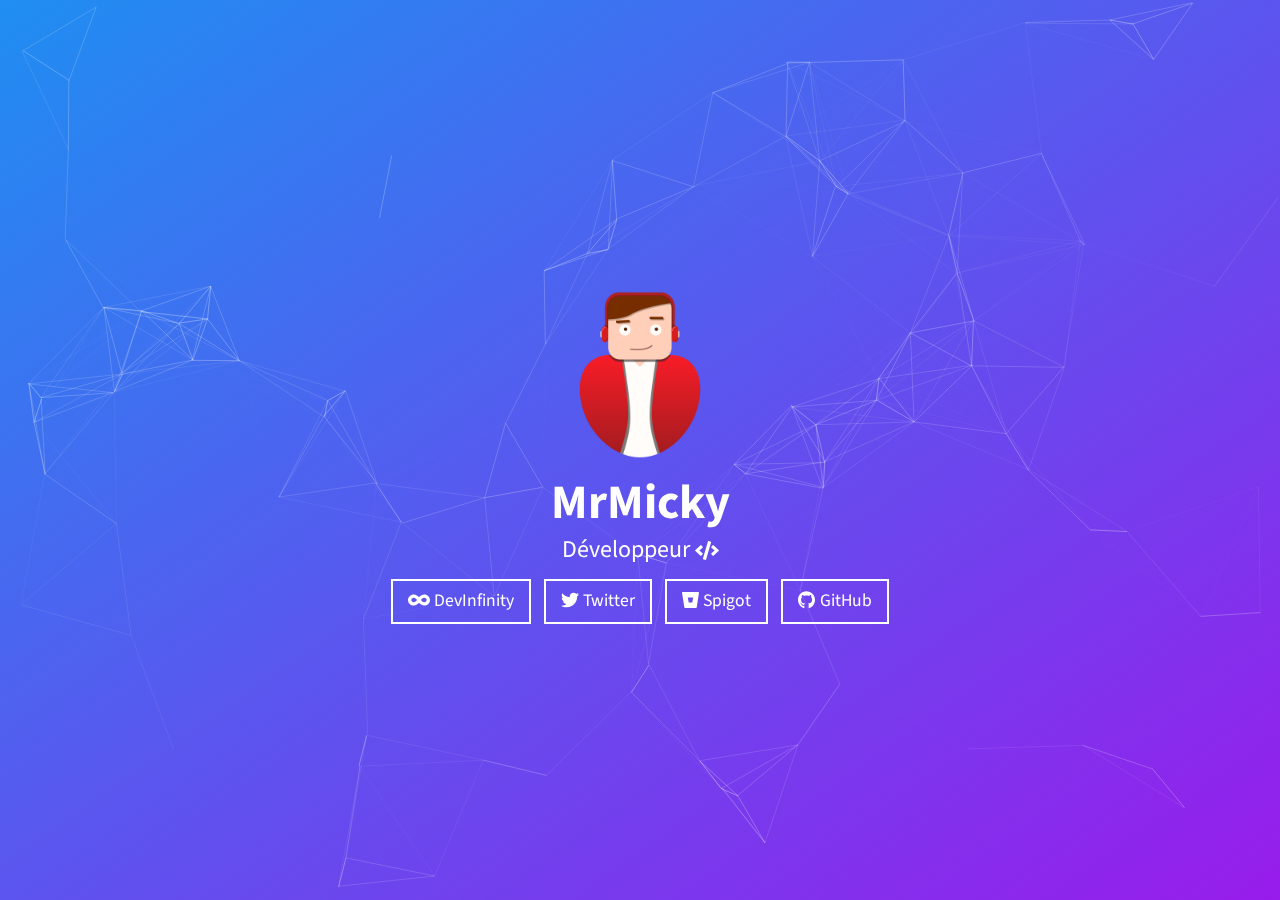
==== index.html @ e9cb3d3c "Update logo url" ====
<!DOCTYPE html>
<html lang="fr" prefix="og: http://ogp.me/ns#">
<head>
    <meta charset="UTF-8">
    <meta http-equiv="X-UA-Compatible" content="IE=edge">
    <meta name="viewport" content="width=device-width, initial-scale=1, shrink-to-fit=no">

    <title>MrMicky</title>

    <meta name="lang-locale" content="fr">
    <meta name="keywords" content="MrMicky, MrMicky_, MrMicky-FR, Développeur, Dev, Minecraft, Spigot, Bukkit, BungeeCord, Java, Discord, HypeSquad">
    <meta name="description" content="Développeur Java et web">
    <meta name="author" content="MrMicky">
    <meta name="theme-color" content="#ff0000">

    <meta property="og:title" content="MrMicky - Développeur">
    <meta property="og:site_name" content="MrMicky">
    <meta property="og:description" content="Développeur Java et web">
    <meta property="og:type" content="website">
    <meta property="og:url" content="https://mrmicky.fr/">
    <meta property="og:image" content="https://mrmicky.fr/assets/img/logo.png">
    <meta property="og:locale" content="fr_FR">

    <link rel="shortcut icon" type="image/png" href="favicon.ico">

    <link rel="stylesheet" href="https://fonts.googleapis.com/css?family=Source+Sans+Pro:400,700">
    <link rel="stylesheet" href="assets/css/animate.slim.min.css?rev-9">
    <link rel="stylesheet" href="assets/css/style.css?rev-9">

    <!-- Global site tag (gtag.js) - Google Analytics -->
    <script async src="https://www.googletagmanager.com/gtag/js?id=UA-114924407-1"></script>
    <script>
        window.dataLayer = window.dataLayer || [];

        function gtag() {
            dataLayer.push(arguments);
        }

        gtag('js', new Date());
        gtag('config', 'UA-114924407-1');
    </script>
</head>

<body>
<main id="home" class="content">
    <div class="container">
        <img src="assets/img/logo.png" alt="MrMicky" class="logo animated" data-wow-delay1="1.5s">
        <!--<video class="logo wow bounceInDown" data-wow-delay="2.0s" autoplay loop muted playsinline>
            <source src="images/logo.mov">
        </video>-->
        <h1 class="animated">MrMicky</h1>
        <h2 class="animated">Développeur <span class="svg-icon icon-dev small"></span></h2>

        <a href="https://dev-infinity.com/" target="_blank" rel="noopener" class="btn btn-devinfinity svg-icon animated">
            DevInfinity
        </a>
        <a href="https://twitter.com/MrMickyFR" target="_blank" rel="noopener" class="btn btn-twitter svg-icon animated">
            Twitter
        </a>
        <a href="https://www.spigotmc.org/resources/authors/mrmicky.278418/" target="_blank" rel="noopener" class="btn btn-spigot svg-icon animated">
            Spigot
        </a>
        <a href="https://github.com/MrMicky-FR" target="_blank" rel="noopener" class="btn btn-github svg-icon animated">
            GitHub
        </a>
    </div>
</main>

<div id="particles-js"></div>

<script src="assets/js/particles.min.js"></script>
<script src="assets/js/particles-js.js"></script>

</body>
</html>
---- assets/css/style.css ----
/*
 * MrMicky.fr - 2019
 */
html, body {
    height: 100%;
    width: 100%;
}

html {
    line-height: 1.15;
    -webkit-text-size-adjust: 100%;
    -webkit-tap-highlight-color: rgba(0, 0, 0, 0);
}

body {
    color: #fff;
    background: linear-gradient(to bottom right, #1f8ef2, #981ceb);
    font-family: 'Source Sans Pro', sans-serif;
    margin: 0;
    font-weight: 400;
}

main {
    display: block;
}

a {
    text-decoration: none;
    background-color: transparent;
}

img {
    vertical-align: middle;
    border-style: none;
}

h1, h2, h3, h4, h5, h6 {
    margin-top: 0;
    margin-bottom: 0.5rem;
}

small, .small {
    font-size: 80%;
    font-weight: 400;
}

.content {
    height: 100%;
    display: flex;
    align-items: center;
    justify-content: center;
}

.container {
    text-align: center;
    z-index: 100;
}

.container h1 {
    font-size: 3.0rem;
    font-weight: 700;
    margin-top: 5px;
    margin-bottom: 5px;
    -webkit-animation: fadeInLeft 1s 0.2s ease backwards;
    animation: fadeInLeft 1s 0.2s ease backwards;
}

.container h2 {
    font-size: 1.5rem;
    font-weight: 400;
    margin-bottom: 10px;
    -webkit-animation: fadeInLeft 1s 0.3s ease backwards;
    animation: fadeInLeft 1s 0.3s ease backwards;
}

.container .logo {
    height: 200px;
    width: 200px;
    transition: all 0.3s ease;
    -webkit-animation: bounceInDown 1s 1.25s ease backwards;
    animation: bounceInDown 1s 1.25s ease backwards;
}

.container .logo:hover {
    -webkit-transform: scale(1.1);
    transform: scale(1.1);
}

.container .btn {
    display: inline-block;
    background: transparent;
    font-size: 1.1rem;
    color: #fff;
    border: 2px solid #fff;
    padding: 10px 15px;
    margin: 5px;
    transition: all 0.25s ease-in-out;
    -webkit-animation: fadeInUp 1s 1s ease backwards;
    animation: fadeInUp 1s 1s ease backwards;
}

.container .btn:hover {
    background: #0000c8;
    border-color: transparent;
}

@media (max-width: 650px) {
    .container .btn {
        display: block;
    }
}

.svg {
    display: inline-block;
    vertical-align: -0.2em;
    height: 1em;
    width: 1em;
}

.svg-icon:before {
    display: inline-block;
    vertical-align: -0.125em;
    height: 1em;
    width: 1em;
    content: '';
    background-repeat: no-repeat;
    background-position: 0 0;
    color: #fff;
}

.svg-icon:before svg {
    fill: #f00;
}

.container .icon-dev:before {
    background-image: url('../svg/code.svg');
    width: 1.25em;
}

.container .btn-devinfinity:before {
    background-image: url('../svg/infinity.svg');
    width: 1.25em;
}

.container .btn-devinfinity {
    animation-delay: 0.8s;
}

.container .btn-devinfinity:hover {
    background: #007bff;
}

.container .btn-twitter:before {
    background-image: url('../svg/twitter.svg');
}

.container .btn-twitter {
    animation-delay: 0.9s;
}

.container .btn-twitter:hover {
    background: #1da1f2;
}

.container .btn-spigot:before {
    background-image: url('../svg/bitbucket.svg');
}

.container .btn-spigot {
    animation-delay: 1.0s;
}

.container .btn-spigot:hover {
    background: #ed8106;
}

.container .btn-github:before {
    background-image: url('../svg/github.svg');
}

.container .btn-github {
    animation-delay: 1.1s;
}

.container .btn-github:hover {
    background: #696969;
}

.container .btn-discord:hover {
    background: #7289DA;
}

#particles-js {
    height: 100%;
    width: 100%;
    position: fixed;
    top: 0;
    left: 0;
}
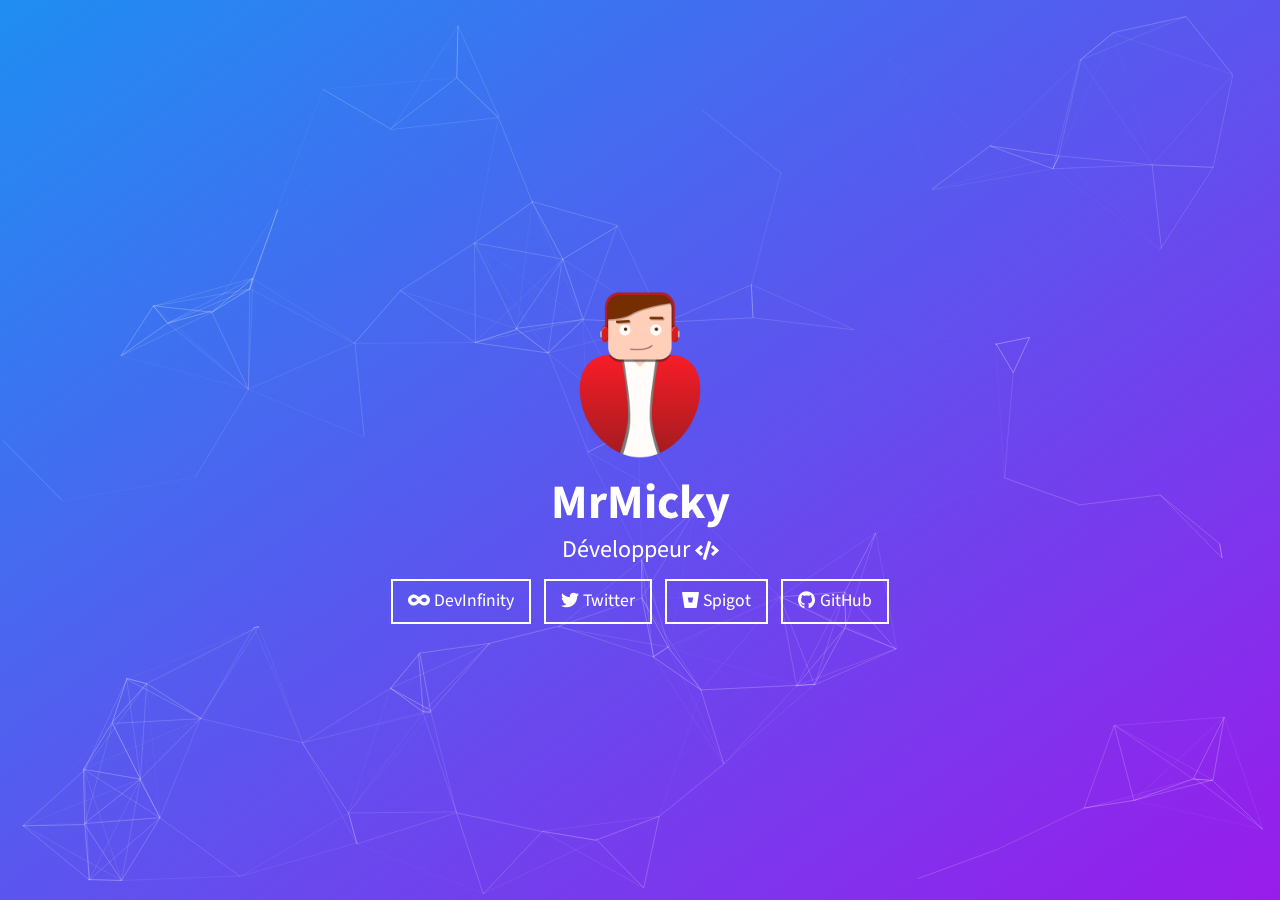
==== commit d256c711: "Remove WOW.js attributes" ====
--- a/index.html
+++ b/index.html
@@ -44,9 +44,9 @@
 <body>
 <main id="home" class="content">
     <div class="container">
-        <img src="assets/img/logo.png" alt="MrMicky" class="logo animated" data-wow-delay1="1.5s">
-        <!--<video class="logo wow bounceInDown" data-wow-delay="2.0s" autoplay loop muted playsinline>
-            <source src="images/logo.mov">
+        <img src="assets/img/logo.png" alt="MrMicky" class="logo animated">
+        <!--<video class="logo" autoplay loop muted playsinline>
+            <source src="assets/img/logo.mov">
         </video>-->
         <h1 class="animated">MrMicky</h1>
         <h2 class="animated">Développeur <span class="svg-icon icon-dev small"></span></h2>
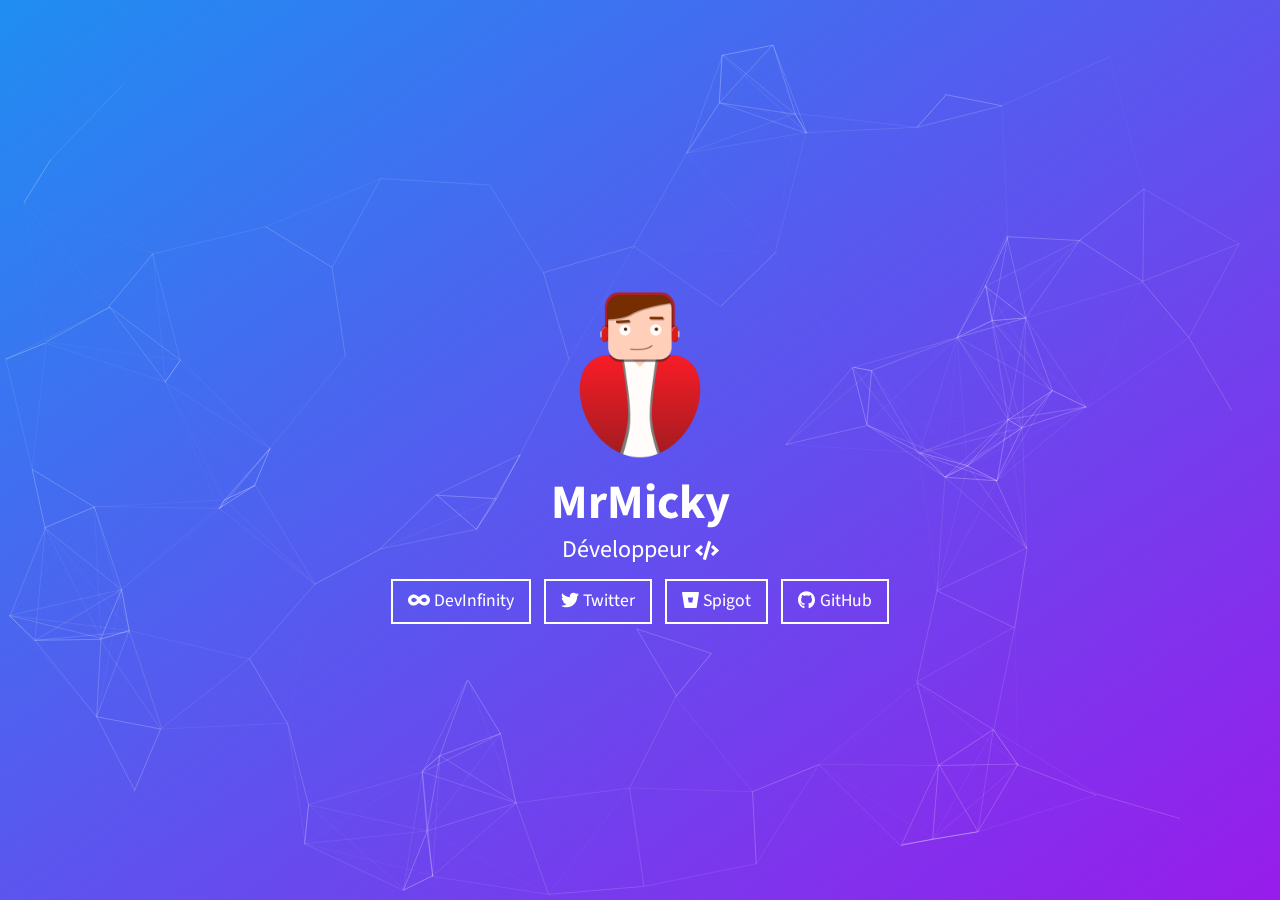
==== commit eb13506f: "Remove favicon type" ====
--- a/index.html
+++ b/index.html
@@ -21,7 +21,7 @@
     <meta property="og:image" content="https://mrmicky.fr/assets/img/logo.png">
     <meta property="og:locale" content="fr_FR">
 
-    <link rel="shortcut icon" type="image/png" href="favicon.ico">
+    <link rel="shortcut icon" href="favicon.ico">
 
     <link rel="stylesheet" href="https://fonts.googleapis.com/css?family=Source+Sans+Pro:400,700">
     <link rel="stylesheet" href="assets/css/animate.slim.min.css?rev-9">
--- a/assets/css/style.css
+++ b/assets/css/style.css
@@ -1,7 +1,8 @@
 /*
  * MrMicky.fr - 2019
  */
-html, body {
+html,
+body {
     height: 100%;
     width: 100%;
 }
@@ -34,12 +35,18 @@
     border-style: none;
 }
 
-h1, h2, h3, h4, h5, h6 {
+h1,
+h2,
+h3,
+h4,
+h5,
+h6 {
     margin-top: 0;
     margin-bottom: 0.5rem;
 }
 
-small, .small {
+small,
+.small {
     font-size: 80%;
     font-weight: 400;
 }
@@ -56,7 +63,7 @@
     z-index: 100;
 }
 
-.container h1 {
+h1 {
     font-size: 3.0rem;
     font-weight: 700;
     margin-top: 5px;
@@ -65,7 +72,7 @@
     animation: fadeInLeft 1s 0.2s ease backwards;
 }
 
-.container h2 {
+h2 {
     font-size: 1.5rem;
     font-weight: 400;
     margin-bottom: 10px;
@@ -73,7 +80,7 @@
     animation: fadeInLeft 1s 0.3s ease backwards;
 }
 
-.container .logo {
+.logo {
     height: 200px;
     width: 200px;
     transition: all 0.3s ease;
@@ -81,12 +88,12 @@
     animation: bounceInDown 1s 1.25s ease backwards;
 }
 
-.container .logo:hover {
+.logo:hover {
     -webkit-transform: scale(1.1);
     transform: scale(1.1);
 }
 
-.container .btn {
+.btn {
     display: inline-block;
     background: transparent;
     font-size: 1.1rem;
@@ -99,13 +106,13 @@
     animation: fadeInUp 1s 1s ease backwards;
 }
 
-.container .btn:hover {
+.btn:hover {
     background: #0000c8;
     border-color: transparent;
 }
 
 @media (max-width: 650px) {
-    .container .btn {
+    .btn {
         display: block;
     }
 }
@@ -132,61 +139,61 @@
     fill: #f00;
 }
 
-.container .icon-dev:before {
+.icon-dev:before {
     background-image: url('../svg/code.svg');
     width: 1.25em;
 }
 
-.container .btn-devinfinity:before {
+.btn-devinfinity:before {
     background-image: url('../svg/infinity.svg');
     width: 1.25em;
 }
 
-.container .btn-devinfinity {
+.btn-devinfinity {
     animation-delay: 0.8s;
 }
 
-.container .btn-devinfinity:hover {
+.btn-devinfinity:hover {
     background: #007bff;
 }
 
-.container .btn-twitter:before {
+.btn-twitter:before {
     background-image: url('../svg/twitter.svg');
 }
 
-.container .btn-twitter {
+.btn-twitter {
     animation-delay: 0.9s;
 }
 
-.container .btn-twitter:hover {
+.btn-twitter:hover {
     background: #1da1f2;
 }
 
-.container .btn-spigot:before {
+.btn-spigot:before {
     background-image: url('../svg/bitbucket.svg');
 }
 
-.container .btn-spigot {
+.btn-spigot {
     animation-delay: 1.0s;
 }
 
-.container .btn-spigot:hover {
+.btn-spigot:hover {
     background: #ed8106;
 }
 
-.container .btn-github:before {
+.btn-github:before {
     background-image: url('../svg/github.svg');
 }
 
-.container .btn-github {
+.btn-github {
     animation-delay: 1.1s;
 }
 
-.container .btn-github:hover {
+.btn-github:hover {
     background: #696969;
 }
 
-.container .btn-discord:hover {
+.btn-discord:hover {
     background: #7289DA;
 }
 
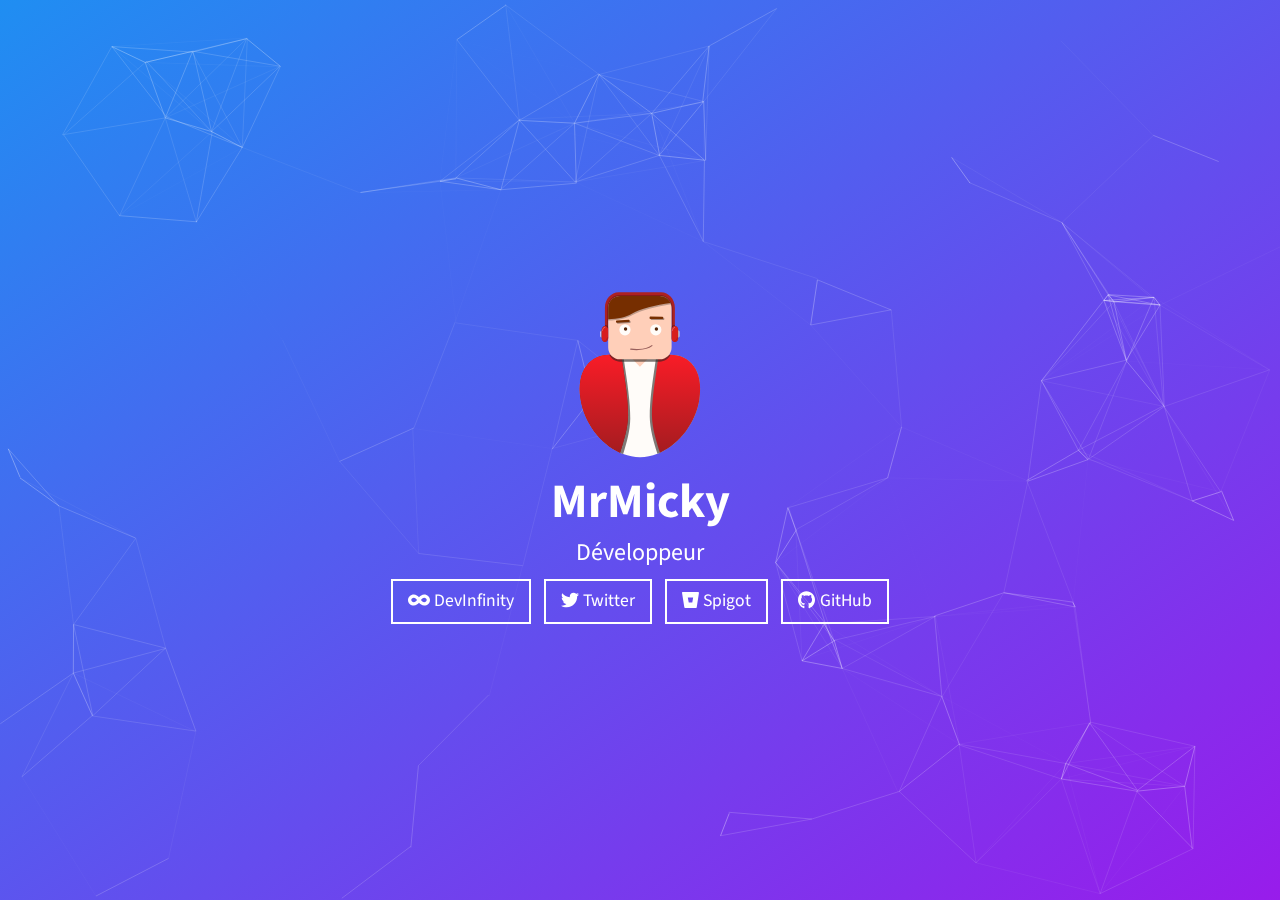
==== commit 70992228: "Improve loading" ====
--- a/index.html
+++ b/index.html
@@ -7,6 +7,7 @@
 
     <title>MrMicky</title>
 
+    <!-- Meta -->
     <meta name="lang-locale" content="fr">
     <meta name="keywords" content="MrMicky, MrMicky_, MrMicky-FR, Développeur, Dev, Minecraft, Spigot, Bukkit, BungeeCord, Java, Discord, HypeSquad">
     <meta name="description" content="Développeur Java et web">
@@ -21,11 +22,20 @@
     <meta property="og:image" content="https://mrmicky.fr/assets/img/logo.png">
     <meta property="og:locale" content="fr_FR">
 
-    <link rel="shortcut icon" href="favicon.ico">
+    <!-- Icon -->
+    <link rel="icon" href="favicon.ico">
 
-    <link rel="stylesheet" href="https://fonts.googleapis.com/css?family=Source+Sans+Pro:400,700">
-    <link rel="stylesheet" href="assets/css/animate.slim.min.css?rev-9">
-    <link rel="stylesheet" href="assets/css/style.css?rev-9">
+    <!-- Scripts -->
+    <script src="assets/js/particles.min.js" defer></script>
+    <script src="assets/js/particles-js.js" defer></script>
+
+    <!-- Fonts -->
+    <link rel="dns-prefetch" href="//fonts.gstatic.com">
+    <link rel="stylesheet" href="https://fonts.googleapis.com/css?family=Source+Sans+Pro:400,700&display=swap">
+
+    <!-- Styles -->
+    <link rel="stylesheet" href="assets/css/animate.slim.min.css?rev=12">
+    <link rel="stylesheet" href="assets/css/style.css?rev=12">
 
     <!-- Global site tag (gtag.js) - Google Analytics -->
     <script async src="https://www.googletagmanager.com/gtag/js?id=UA-114924407-1"></script>
@@ -44,12 +54,12 @@
 <body>
 <main id="home" class="content">
     <div class="container">
-        <img src="assets/img/logo.png" alt="MrMicky" class="logo animated">
+        <img src="assets/svg/logo.svg" alt="MrMicky" class="logo animated">
         <!--<video class="logo" autoplay loop muted playsinline>
             <source src="assets/img/logo.mov">
         </video>-->
         <h1 class="animated">MrMicky</h1>
-        <h2 class="animated">Développeur <span class="svg-icon icon-dev small"></span></h2>
+        <h2 class="animated">Développeur</h2>
 
         <a href="https://dev-infinity.com/" target="_blank" rel="noopener" class="btn btn-devinfinity svg-icon animated">
             DevInfinity
@@ -68,8 +78,5 @@
 
 <div id="particles-js"></div>
 
-<script src="assets/js/particles.min.js"></script>
-<script src="assets/js/particles-js.js"></script>
-
 </body>
 </html>
--- a/assets/css/style.css
+++ b/assets/css/style.css
@@ -1,5 +1,5 @@
 /*
- * MrMicky.fr - 2019
+ * MrMicky.fr 2019
  */
 html,
 body {
@@ -10,14 +10,13 @@
 html {
     line-height: 1.15;
     -webkit-text-size-adjust: 100%;
-    -webkit-tap-highlight-color: rgba(0, 0, 0, 0);
 }
 
 body {
+    margin: 0;
     color: #fff;
     background: linear-gradient(to bottom right, #1f8ef2, #981ceb);
     font-family: 'Source Sans Pro', sans-serif;
-    margin: 0;
     font-weight: 400;
 }
 
@@ -31,7 +30,8 @@
 }
 
 img {
-    vertical-align: middle;
+    max-width: 100%;
+    height: auto;
     border-style: none;
 }
 
@@ -64,10 +64,8 @@
 }
 
 h1 {
-    font-size: 3.0rem;
+    font-size: 3rem;
     font-weight: 700;
-    margin-top: 5px;
-    margin-bottom: 5px;
     -webkit-animation: fadeInLeft 1s 0.2s ease backwards;
     animation: fadeInLeft 1s 0.2s ease backwards;
 }
@@ -75,13 +73,11 @@
 h2 {
     font-size: 1.5rem;
     font-weight: 400;
-    margin-bottom: 10px;
     -webkit-animation: fadeInLeft 1s 0.3s ease backwards;
     animation: fadeInLeft 1s 0.3s ease backwards;
 }
 
 .logo {
-    height: 200px;
     width: 200px;
     transition: all 0.3s ease;
     -webkit-animation: bounceInDown 1s 1.25s ease backwards;
@@ -133,15 +129,6 @@
     background-repeat: no-repeat;
     background-position: 0 0;
     color: #fff;
-}
-
-.svg-icon:before svg {
-    fill: #f00;
-}
-
-.icon-dev:before {
-    background-image: url('../svg/code.svg');
-    width: 1.25em;
 }
 
 .btn-devinfinity:before {
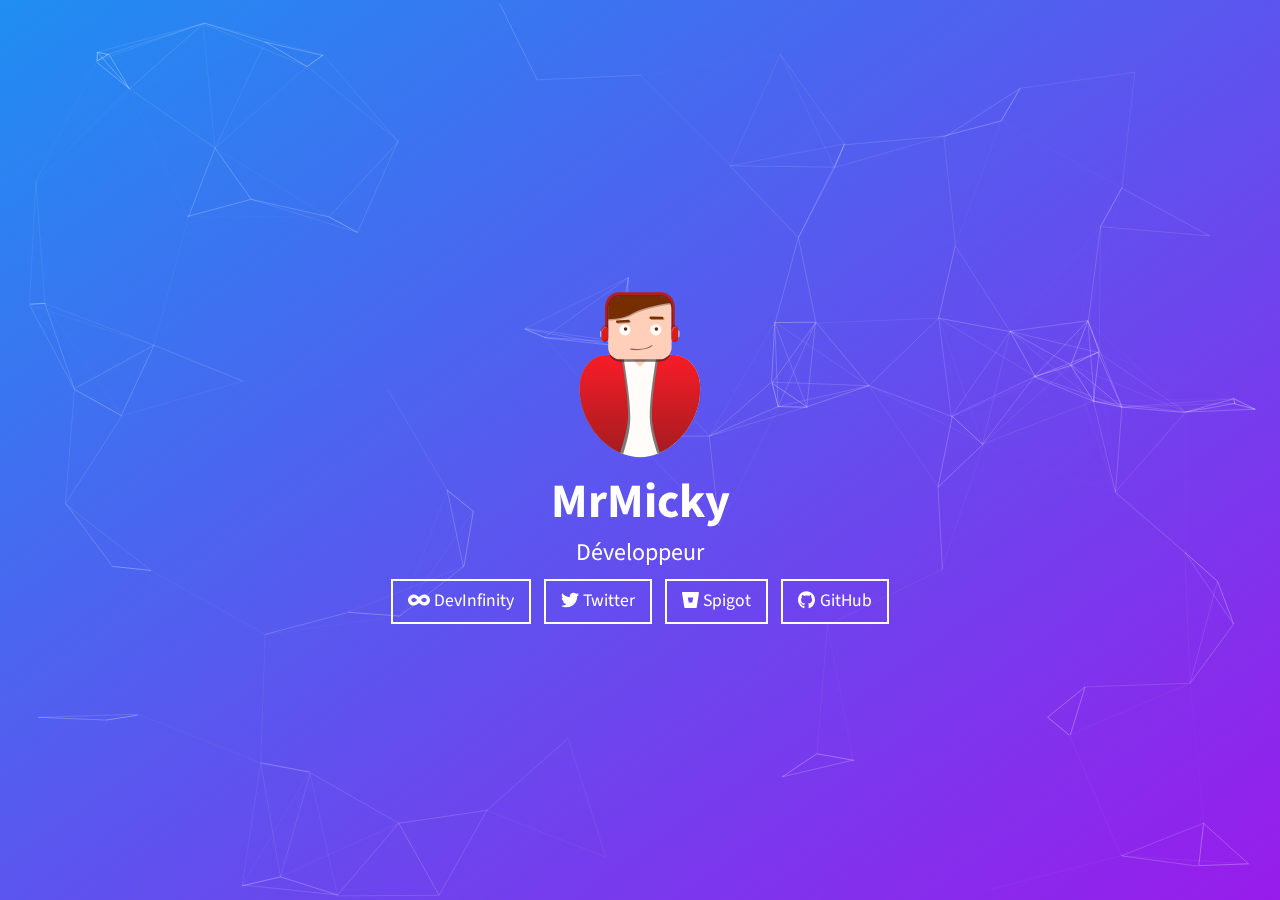
==== commit f619b408: "Remove Google Analytics" ====
--- a/index.html
+++ b/index.html
@@ -36,19 +36,6 @@
     <!-- Styles -->
     <link rel="stylesheet" href="assets/css/animate.slim.min.css?rev=12">
     <link rel="stylesheet" href="assets/css/style.css?rev=12">
-
-    <!-- Global site tag (gtag.js) - Google Analytics -->
-    <script async src="https://www.googletagmanager.com/gtag/js?id=UA-114924407-1"></script>
-    <script>
-        window.dataLayer = window.dataLayer || [];
-
-        function gtag() {
-            dataLayer.push(arguments);
-        }
-
-        gtag('js', new Date());
-        gtag('config', 'UA-114924407-1');
-    </script>
 </head>
 
 <body>
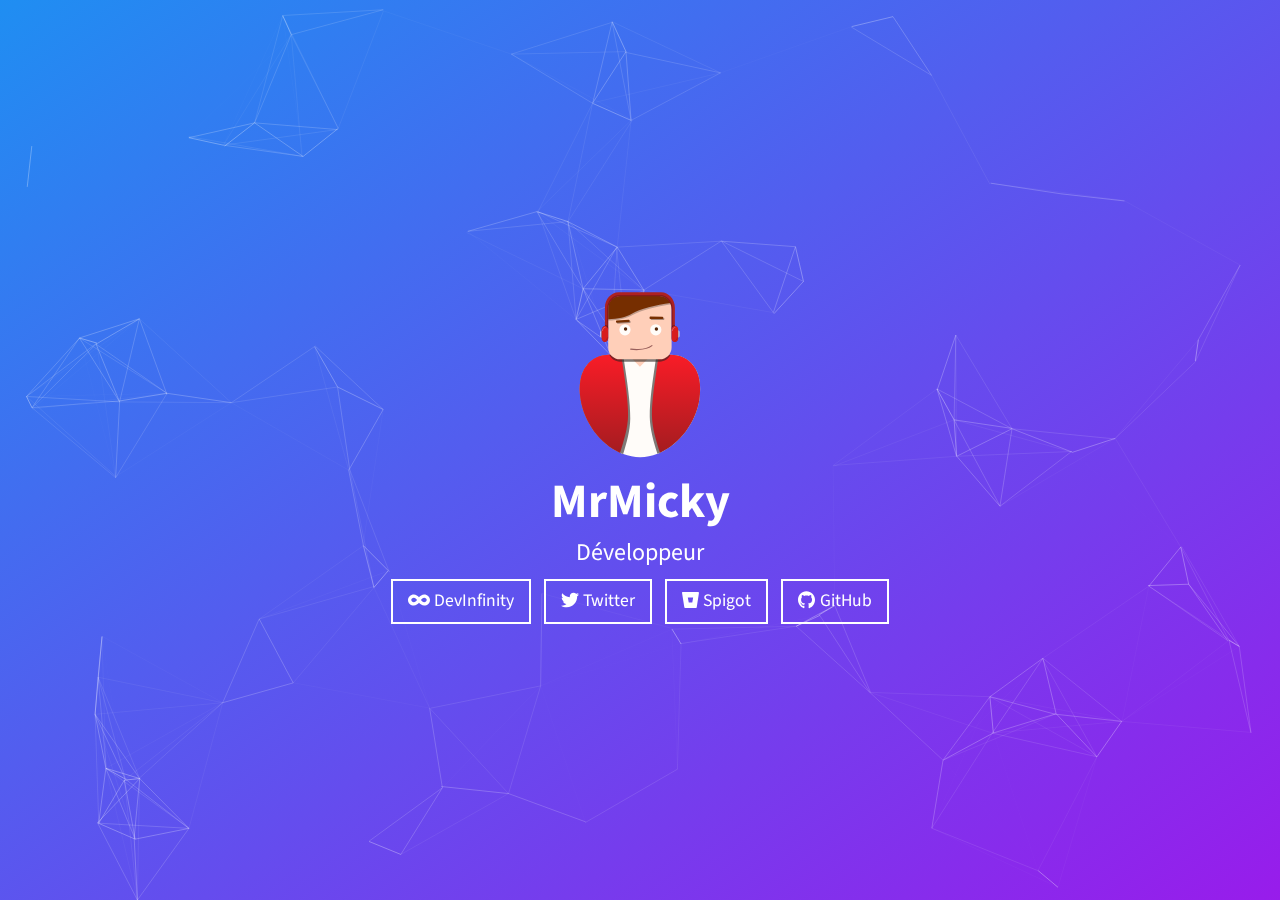
==== commit bc084353: "Update to Bootstrap 5 and VueJS 3" ====
--- a/index.html
+++ b/index.html
@@ -42,9 +42,6 @@
 <main id="home" class="content">
     <div class="container">
         <img src="assets/svg/logo.svg" alt="MrMicky" class="logo animated">
-        <!--<video class="logo" autoplay loop muted playsinline>
-            <source src="assets/img/logo.mov">
-        </video>-->
         <h1 class="animated">MrMicky</h1>
         <h2 class="animated">Développeur</h2>
 
--- a/assets/css/style.css
+++ b/assets/css/style.css
@@ -1,5 +1,5 @@
 /*
- * MrMicky.fr 2019
+ * MrMicky.fr 2019-2021
  */
 html,
 body {
@@ -120,7 +120,7 @@
     width: 1em;
 }
 
-.svg-icon:before {
+.svg-icon::before {
     display: inline-block;
     vertical-align: -0.125em;
     height: 1em;
@@ -131,7 +131,7 @@
     color: #fff;
 }
 
-.btn-devinfinity:before {
+.btn-devinfinity::before {
     background-image: url('../svg/infinity.svg');
     width: 1.25em;
 }
@@ -144,7 +144,7 @@
     background: #007bff;
 }
 
-.btn-twitter:before {
+.btn-twitter::before {
     background-image: url('../svg/twitter.svg');
 }
 
@@ -156,7 +156,7 @@
     background: #1da1f2;
 }
 
-.btn-spigot:before {
+.btn-spigot::before {
     background-image: url('../svg/bitbucket.svg');
 }
 
@@ -168,7 +168,7 @@
     background: #ed8106;
 }
 
-.btn-github:before {
+.btn-github::before {
     background-image: url('../svg/github.svg');
 }
 
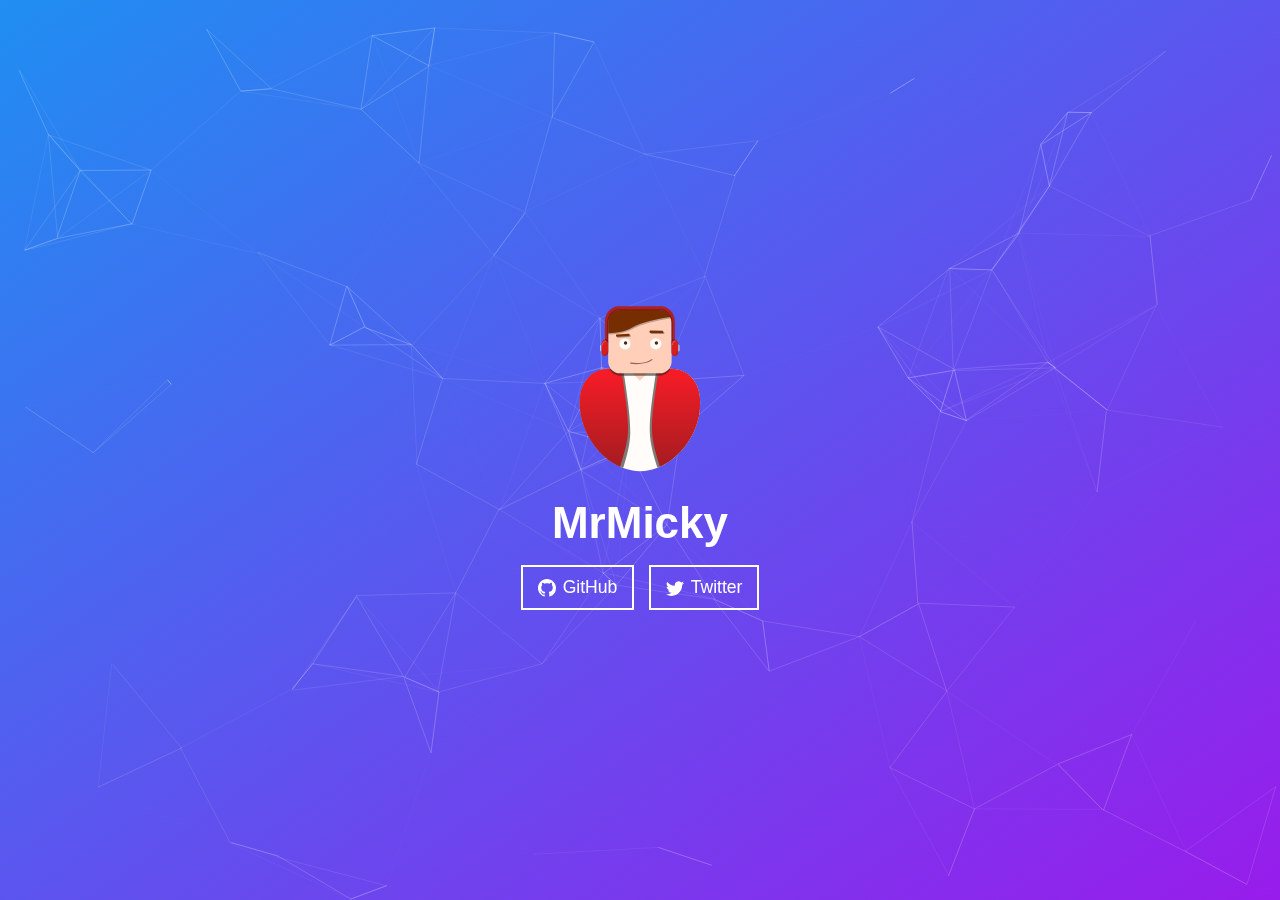
==== commit 1df2bfb0: "Update links and remove Google Fonts" ====
--- a/index.html
+++ b/index.html
@@ -1,5 +1,5 @@
 <!DOCTYPE html>
-<html lang="fr" prefix="og: http://ogp.me/ns#">
+<html lang="fr" prefix="og: https://ogp.me/ns#">
 <head>
     <meta charset="UTF-8">
     <meta http-equiv="X-UA-Compatible" content="IE=edge">
@@ -9,10 +9,9 @@
 
     <!-- Meta -->
     <meta name="lang-locale" content="fr">
-    <meta name="keywords" content="MrMicky, MrMicky_, MrMicky-FR, Développeur, Dev, Minecraft, Spigot, Bukkit, BungeeCord, Java, Discord, HypeSquad">
     <meta name="description" content="Développeur Java et web">
     <meta name="author" content="MrMicky">
-    <meta name="theme-color" content="#ff0000">
+    <meta name="theme-color" content="#f91c27">
 
     <meta property="og:title" content="MrMicky - Développeur">
     <meta property="og:site_name" content="MrMicky">
@@ -29,33 +28,24 @@
     <script src="assets/js/particles.min.js" defer></script>
     <script src="assets/js/particles-js.js" defer></script>
 
-    <!-- Fonts -->
-    <link rel="dns-prefetch" href="//fonts.gstatic.com">
-    <link rel="stylesheet" href="https://fonts.googleapis.com/css?family=Source+Sans+Pro:400,700&display=swap">
-
     <!-- Styles -->
-    <link rel="stylesheet" href="assets/css/animate.slim.min.css?rev=12">
-    <link rel="stylesheet" href="assets/css/style.css?rev=12">
+    <link rel="stylesheet" href="assets/css/animate.slim.min.css">
+    <link rel="stylesheet" href="assets/css/style.css">
 </head>
 
 <body>
 <main id="home" class="content">
     <div class="container">
         <img src="assets/svg/logo.svg" alt="MrMicky" class="logo animated">
+
         <h1 class="animated">MrMicky</h1>
-        <h2 class="animated">Développeur</h2>
 
-        <a href="https://dev-infinity.com/" target="_blank" rel="noopener" class="btn btn-devinfinity svg-icon animated">
-            DevInfinity
+        <a href="https://github.com/MrMicky-FR" target="_blank" rel="noopener" class="btn btn-github svg-icon animated">
+            GitHub
         </a>
+
         <a href="https://twitter.com/MrMickyFR" target="_blank" rel="noopener" class="btn btn-twitter svg-icon animated">
             Twitter
-        </a>
-        <a href="https://www.spigotmc.org/resources/authors/mrmicky.278418/" target="_blank" rel="noopener" class="btn btn-spigot svg-icon animated">
-            Spigot
-        </a>
-        <a href="https://github.com/MrMicky-FR" target="_blank" rel="noopener" class="btn btn-github svg-icon animated">
-            GitHub
         </a>
     </div>
 </main>
--- a/assets/css/style.css
+++ b/assets/css/style.css
@@ -16,7 +16,7 @@
     margin: 0;
     color: #fff;
     background: linear-gradient(to bottom right, #1f8ef2, #981ceb);
-    font-family: 'Source Sans Pro', sans-serif;
+    font-family: Avenir, Helvetica, Arial, sans-serif;
     font-weight: 400;
 }
 
@@ -64,24 +64,19 @@
 }
 
 h1 {
-    font-size: 3rem;
+    font-size: 2.75rem;
     font-weight: 700;
-    -webkit-animation: fadeInLeft 1s 0.2s ease backwards;
+    margin-bottom: 0.75rem;
+    -webkit-animation: fadeInLeft 1s 0.1s ease backwards;
     animation: fadeInLeft 1s 0.2s ease backwards;
-}
-
-h2 {
-    font-size: 1.5rem;
-    font-weight: 400;
-    -webkit-animation: fadeInLeft 1s 0.3s ease backwards;
-    animation: fadeInLeft 1s 0.3s ease backwards;
 }
 
 .logo {
     width: 200px;
+    margin-bottom: 0.5rem;
     transition: all 0.3s ease;
-    -webkit-animation: bounceInDown 1s 1.25s ease backwards;
-    animation: bounceInDown 1s 1.25s ease backwards;
+    -webkit-animation: bounceInDown 0.75s 0.85s ease backwards;
+    animation: bounceInDown 0.75s 0.85s ease backwards;
 }
 
 .logo:hover {
@@ -98,12 +93,12 @@
     padding: 10px 15px;
     margin: 5px;
     transition: all 0.25s ease-in-out;
-    -webkit-animation: fadeInUp 1s 1s ease backwards;
-    animation: fadeInUp 1s 1s ease backwards;
+    -webkit-animation: fadeInUp 0.6s 1s ease backwards;
+    animation: fadeInUp 0.6s 1s ease backwards;
 }
 
 .btn:hover {
-    background: #0000c8;
+    background: #f91c27;
     border-color: transparent;
 }
 
@@ -113,75 +108,40 @@
     }
 }
 
-.svg {
+.svg-icon::before {
+    content: '';
     display: inline-block;
-    vertical-align: -0.2em;
-    height: 1em;
-    width: 1em;
-}
-
-.svg-icon::before {
-    display: inline-block;
-    vertical-align: -0.125em;
-    height: 1em;
-    width: 1em;
-    content: '';
+    margin-right: 0.1em;
+    vertical-align: -0.225em;
+    height: 1.05em;
+    width: 1.05em;
+    background-size: cover;
     background-repeat: no-repeat;
-    background-position: 0 0;
     color: #fff;
 }
 
-.btn-devinfinity::before {
-    background-image: url('../svg/infinity.svg');
-    width: 1.25em;
+.btn-github {
+    animation-delay: 0.5s;
 }
 
-.btn-devinfinity {
-    animation-delay: 0.8s;
+.btn-github::before {
+    background-image: url('../svg/github.svg');
 }
 
-.btn-devinfinity:hover {
-    background: #007bff;
+.btn-github:hover {
+    background: #696969;
+}
+
+.btn-twitter {
+    animation-delay: 0.6s;
 }
 
 .btn-twitter::before {
     background-image: url('../svg/twitter.svg');
 }
 
-.btn-twitter {
-    animation-delay: 0.9s;
-}
-
 .btn-twitter:hover {
     background: #1da1f2;
-}
-
-.btn-spigot::before {
-    background-image: url('../svg/bitbucket.svg');
-}
-
-.btn-spigot {
-    animation-delay: 1.0s;
-}
-
-.btn-spigot:hover {
-    background: #ed8106;
-}
-
-.btn-github::before {
-    background-image: url('../svg/github.svg');
-}
-
-.btn-github {
-    animation-delay: 1.1s;
-}
-
-.btn-github:hover {
-    background: #696969;
-}
-
-.btn-discord:hover {
-    background: #7289DA;
 }
 
 #particles-js {
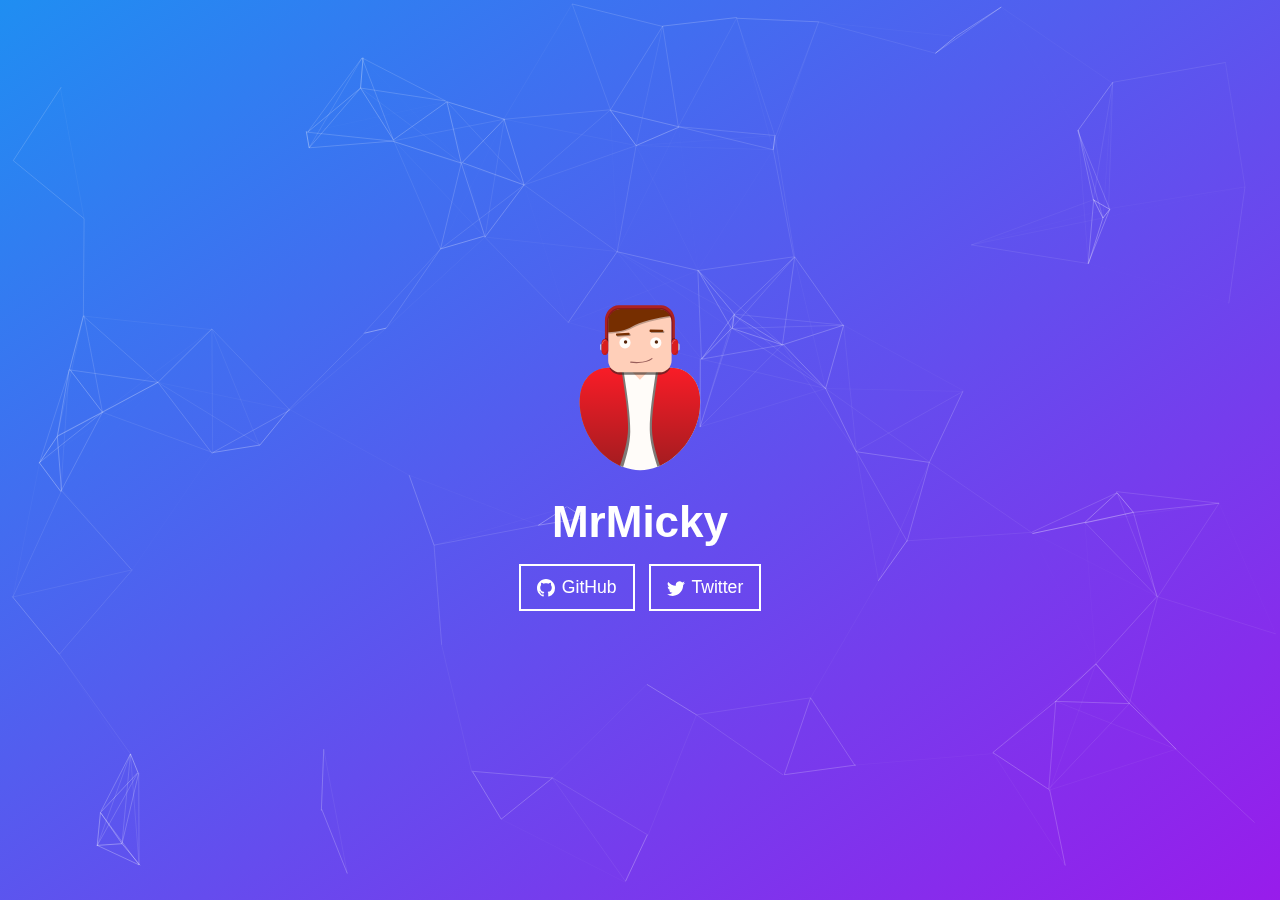
==== commit 5d6bf99c: "Deploy to GitHub Pages" ====
--- a/index.html
+++ b/index.html
@@ -2,20 +2,18 @@
 <html lang="fr" prefix="og: https://ogp.me/ns#">
 <head>
     <meta charset="UTF-8">
-    <meta http-equiv="X-UA-Compatible" content="IE=edge">
     <meta name="viewport" content="width=device-width, initial-scale=1, shrink-to-fit=no">
 
     <title>MrMicky</title>
 
     <!-- Meta -->
-    <meta name="lang-locale" content="fr">
-    <meta name="description" content="Développeur Java et web">
+    <meta name="description" content="Développeur, principalement Java et web">
     <meta name="author" content="MrMicky">
     <meta name="theme-color" content="#f91c27">
 
-    <meta property="og:title" content="MrMicky - Développeur">
+    <meta property="og:title" content="MrMicky">
     <meta property="og:site_name" content="MrMicky">
-    <meta property="og:description" content="Développeur Java et web">
+    <meta property="og:description" content="Développeur, principalement Java et web">
     <meta property="og:type" content="website">
     <meta property="og:url" content="https://mrmicky.fr/">
     <meta property="og:image" content="https://mrmicky.fr/assets/img/logo.png">
--- a/assets/css/style.css
+++ b/assets/css/style.css
@@ -1,6 +1,3 @@
-/*
- * MrMicky.fr 2019-2021
- */
 html,
 body {
     height: 100%;
@@ -90,8 +87,8 @@
     font-size: 1.1rem;
     color: #fff;
     border: 2px solid #fff;
-    padding: 10px 15px;
-    margin: 5px;
+    padding: 0.7rem 1rem;
+    margin: 0.3rem;
     transition: all 0.25s ease-in-out;
     -webkit-animation: fadeInUp 0.6s 1s ease backwards;
     animation: fadeInUp 0.6s 1s ease backwards;
